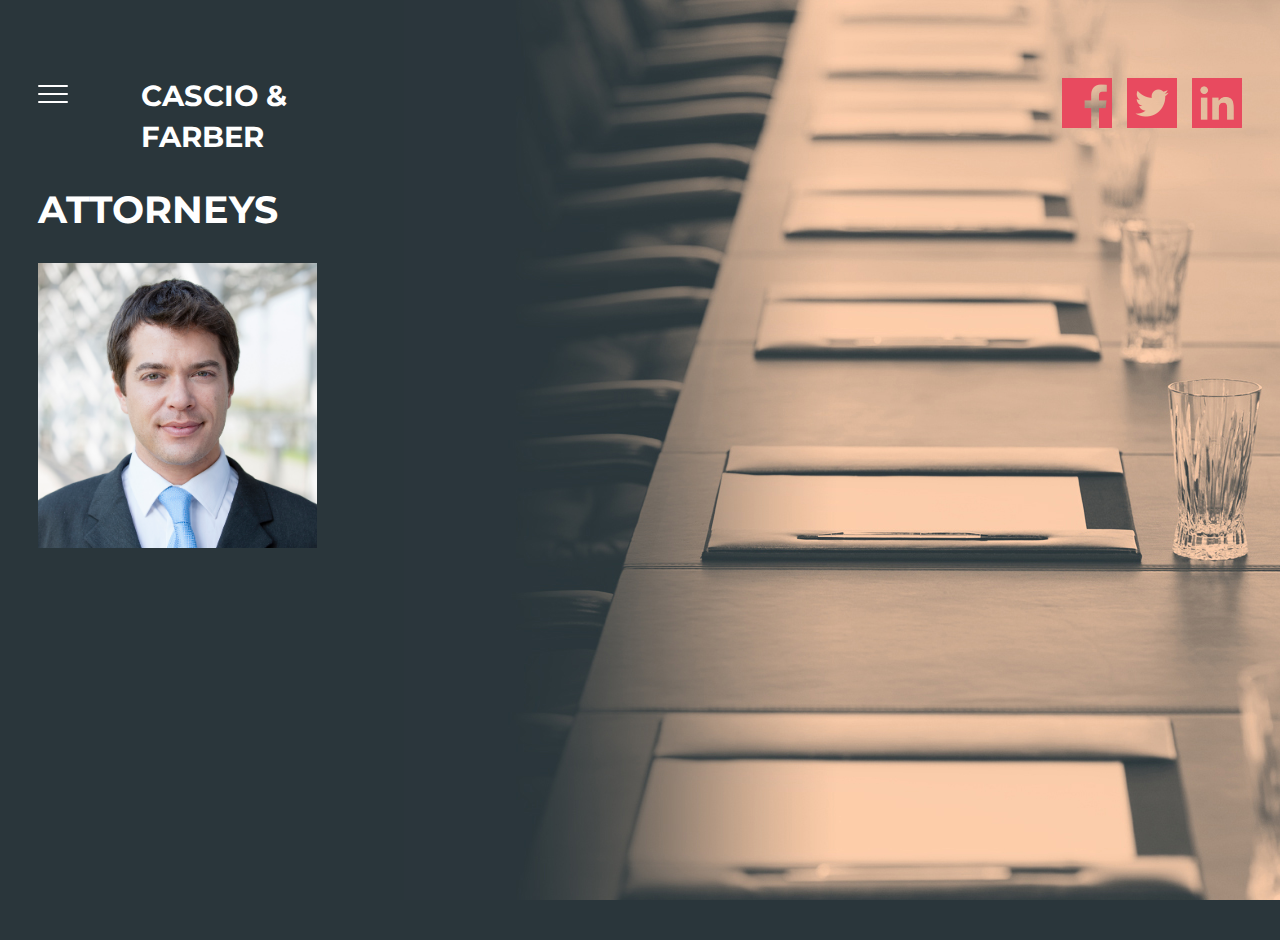
==== attorneys.html @ 89ebcfc8 "added 1 attorney" ====
<!DOCTYPE html>
<!-- saved from url=(0021)https://cascio.no/en/ -->
<html class="no-js" lang="" data-browser="chrome"><head><meta http-equiv="Content-Type" content="text/html; charset=UTF-8">

    <meta http-equiv="X-UA-Compatible" content="IE=edge">
    <meta name="viewport" content="width=device-width, initial-scale=1">

    <meta name="description" content="">
    <title>Cascio&Farber | Attorneys</title>
    <link href="https://fonts.googleapis.com/css?family=Merriweather:400,400i|Montserrat:700" rel="stylesheet">
    <link rel="stylesheet" href="./cascio_files/app.min.css">
    <link rel="icon" type="image/png" href="./cascio_files/fav.png">
</head>
<body class="front home" data-bg="purple">
    <div id="wrapper">
        <header>
            <div class="container-fluid">
                <div class="row">
                    <a href="https://cascio.no/en/#" class="menu-toggle" data-function=".Navigation.toggle()">
                        <div class="hamburger">
                            <div class="inner"></div>
                        </div>
                    </a>

                    <div class="col-xs-2 col-xs-offset-1">
                        <a href="index.html" class="logo-button">
                            <h2>Cascio & Farber</h2>
                        </a>
                        <nav id="breadcrumbs">
                        </nav>
                    </div>
                    <div class="col-xs-6">
                    </div>

                    <div class="col-xs-3 end-xs">
                        <div class="social">
                            <a href="https://facebook.com/" class=""><img src="cascio_files/facebook.png"></a>
                            <a href="https://twitter.com/" class=""><img src="cascio_files/twitter.png"></a>
                            <a href="https://linkedin.com/" class=""><img src="cascio_files/linkedin.png"></a>
                        </div>
                    </div>
                </div>
            </div>
        </header>    
        <nav id="main" class="tan loaded" data-scope="Navigation">
            <div class="nav-inner">
                <div class="row">
                    <div class="inner-column-8 inner-column-offset-1">
                        <div class="nav-items-wrap">
                            <ul class="nav">
                              <li class=""><a href="index.html">Home</a></li>
                              <li class=""><a href="attorneys.html">Attorneys</a></li>
                              <li class=""><a href="practices.html">Practice Areas</a></li>
                          </ul>
                          <ul class="secondary">
                            <li class=""><a href="about.html">About Cascio & Farber</a></li>
                            <li class=""><a href="news.html">News</a></li>
                            <li class=""><a href="contact.html">Contact</a></li>
                        </ul>
                        <div class="search">
                            <input type="search" name="search" placeholder="Search" data-keyup=".Search.triggerSearch()">
                        </div>
                    </div>
                </div>
            </div>

            <div class="pattern">

            </div>
        </div>
    </nav>    
    <div class="page-content" data-scope="">
        <div class="container-fluid">
            <div class="inner-wrap">
                <div class="text">
                    <h1 class="top-of-page">Attorneys</h1>
                </div>
                <div class="row">
                    <div class="col-sm-3">
                        <img class="img-responsive" src="cascio_files/ricky.jpg">
                    </div>
                </div>
            </div>
        </div>
    </div>

        <div id="search-wrapper" data-scope="Search">
            <div class="container-fluid">
                <div class="search-header">
                    <a href="https://cascio.no/en/#" class="closer" data-function="close()"><div class="hamburger"><div class="inner"></div></div></a>
                    <div class="row">
                        <div class="col-xs-offset-1 col-xs-2">
                            <a href="https://cascio.no/en/" class="logo-button">
                                <svg class="white-logo cascio-logo" data-name="cascio-logo" xmlns="http://www.w3.org/2000/svg" viewBox="0 0 100.47 30"><defs><style>.logo-color{fill:#1d1d1b;}</style></defs><title>cascio</title><path class="logo-color" d="M26.89,25.83C25,27.09,21.69,30,15.32,30,6,30,0,23.39,0,15S6.06,0,16,0A30.4,30.4,0,0,1,26.06,1.89l.79,6.42-.35.12C22.76,3,19.84.79,15.63.79,8.39.79,5,7,5,15S8,29.21,15.32,29.21c4.29,0,7.24-2.13,7.24-6.26a10.74,10.74,0,0,0-1.81-6.54v-.08h7.72v.08c-1.3,2.44-1.57,3.78-1.57,7Z"></path><path class="logo-color" d="M30.82,29.41v-.08c.75-2.2.91-4.06.91-7.56V17.13A7,7,0,0,0,30,12v-.08L35.5,9.84v4.8h.16c1.57-1.89,3.7-4.61,6.26-4.61l-.08,4.8h-.16a7.3,7.3,0,0,0-3.5-1.18,3.75,3.75,0,0,0-2.52,1.77v6.3c0,3.43.08,5.43.87,7.6v.08Z"></path><path class="logo-color" d="M59.32,24.17A8,8,0,0,1,51.53,30c-5.24,0-8.86-4.13-8.86-9.65,0-6.3,4.76-10.31,9.09-10.31a7.65,7.65,0,0,1,7.52,7.68H46.64v.75c0,5.55,2.76,8.19,6.89,8.19A6.76,6.76,0,0,0,59.09,24Zm-12.6-7.09,8.54-.2v-.43c0-3.94-1.18-5.71-3.66-5.71C48.61,10.75,47,13.5,46.72,17.09Z"></path><path class="logo-color" d="M62.12,25.24V11.34H60V11.1L65.7,6.18h.39v4.45h5.08v.71H66.09V25.12C66.09,27,67,28,68.85,28a5.39,5.39,0,0,0,2.6-.67l.12.16a6,6,0,0,1-5,2.48C64.17,30,62.12,28.94,62.12,25.24Z"></path><path class="logo-color" d="M74.44,25.24V11.34H72.32V11.1L78,6.18h.39v4.45H83.5v.71H78.42V25.12c0,1.93.91,2.91,2.76,2.91a5.39,5.39,0,0,0,2.6-.67l.12.16a6,6,0,0,1-5,2.48C76.49,30,74.44,28.94,74.44,25.24Z"></path><path class="logo-color" d="M100.47,24.17A8,8,0,0,1,92.67,30c-5.24,0-8.86-4.13-8.86-9.65,0-6.3,4.76-10.31,9.09-10.31a7.65,7.65,0,0,1,7.52,7.68H87.79v.75c0,5.55,2.76,8.19,6.89,8.19A6.76,6.76,0,0,0,100.23,24Zm-12.6-7.09,8.54-.2v-.43c0-3.94-1.18-5.71-3.66-5.71C89.76,10.75,88.18,13.5,87.87,17.09Z"></path></svg>
                            </a>
                        </div>
                        <div class="col-sm-4 col-sm-offset-1">
                            <div class="header-search-wrapper">
                                <input type="search" id="one-search-to-rule-them-all" placeholder="Search" data-keyup=".Search.doSearch()">
                                <input type="hidden" id="search-lang" value="en">
                                <button class="search"></button>
                            </div>
                        </div>
                    </div>
                </div>
                <div class="row">
                    <div class="col-sm-2">
                        <div class="search-sidebar-wrap">
                            <div class="mobile-sidebar-text visible-xs">Go to</div>
                            <ul class="search-sidebar" data-search-categories="">
                                <li data-category="expertise" data-function="scrollToSearchSection()"><span class="title">Expertise</span><span class="count"></span></li>
                                <li data-category="employees" data-function="scrollToSearchSection()"><span class="title">People</span><span class="count"></span></li>
                                <li data-category="cases" data-function="scrollToSearchSection()"><span class="title">Cases</span><span class="count"></span></li>
                                <li data-category="courses" data-function="scrollToSearchSection()"><span class="title">Courses</span><span class="count"></span></li>
                            </ul>
                        </div>

                    </div>
                    <div class="col-sm-10">

                        <div data-search-results-target=""></div>
                    </div>
                </div>
            </div>
        </div></div>
        <script type="text/javascript" src="./cascio_files/wp-embed.min.js.download"></script>
        <!-- Global site tag (gtag.js) - Google Analytics -->
        <script async="" src="./cascio_files/js"></script>
        <script>
            window.dataLayer = window.dataLayer || [];
            function gtag(){dataLayer.push(arguments);}
            gtag('js', new Date());

            gtag('config', 'UA-109870517-1');
        </script>

        <script src="./cascio_files/jquery.min.js.download"></script>
        <script>window.jQuery || document.write('<script src="/content/themes/cascio/assets/js/vendor/jquery-3.2.1.min.js"><\/script>')</script>
        <script src="./cascio_files/main.min.js.download"></script>

    </body></html>
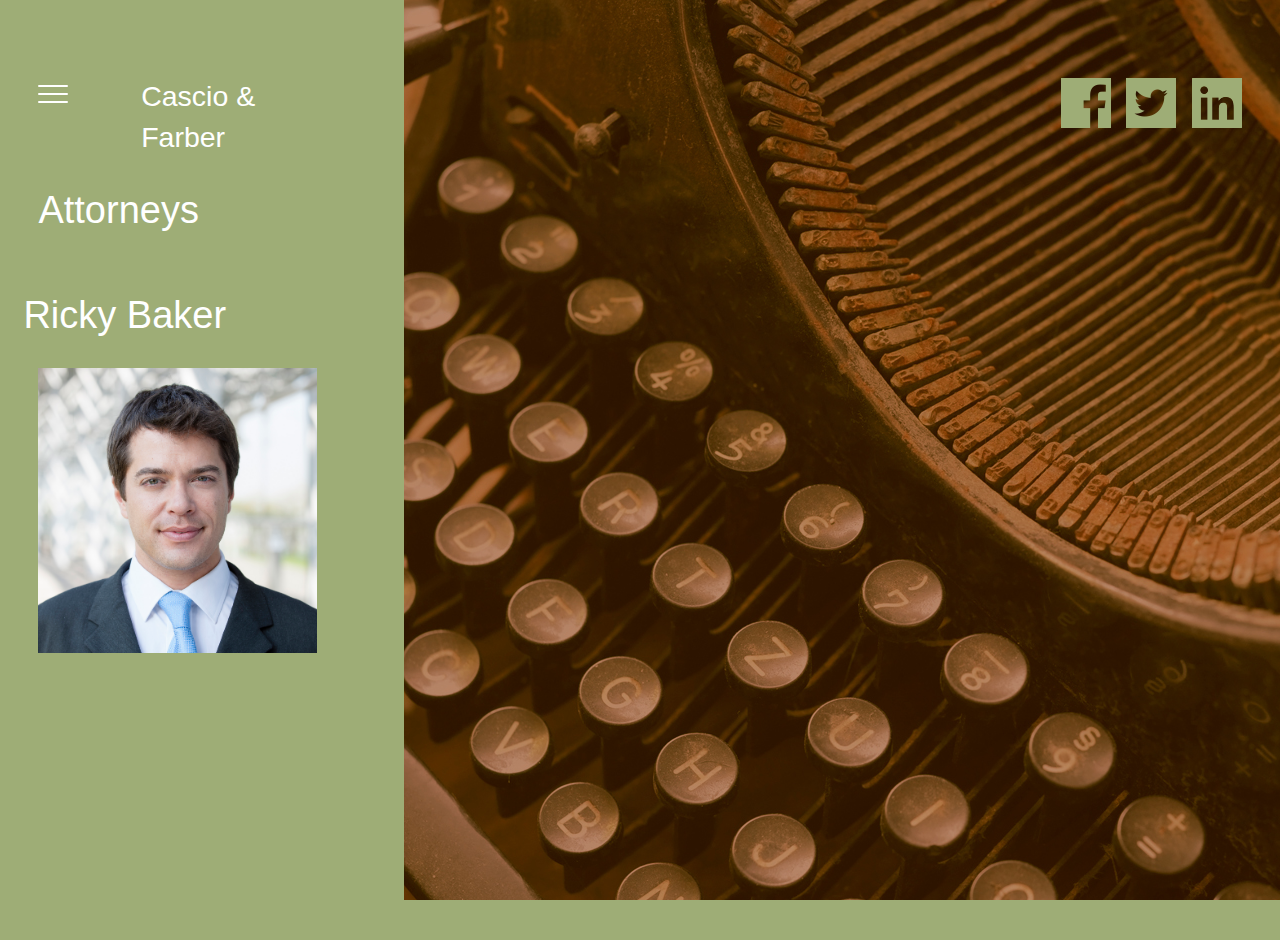
==== commit f9db9baf: "brand new colors" ====
--- a/attorneys.html
+++ b/attorneys.html
@@ -76,6 +76,7 @@
                     <h1 class="top-of-page">Attorneys</h1>
                 </div>
                 <div class="row">
+                    <h1 class="top-of-page">Ricky Baker</h1>
                     <div class="col-sm-3">
                         <img class="img-responsive" src="cascio_files/ricky.jpg">
                     </div>
